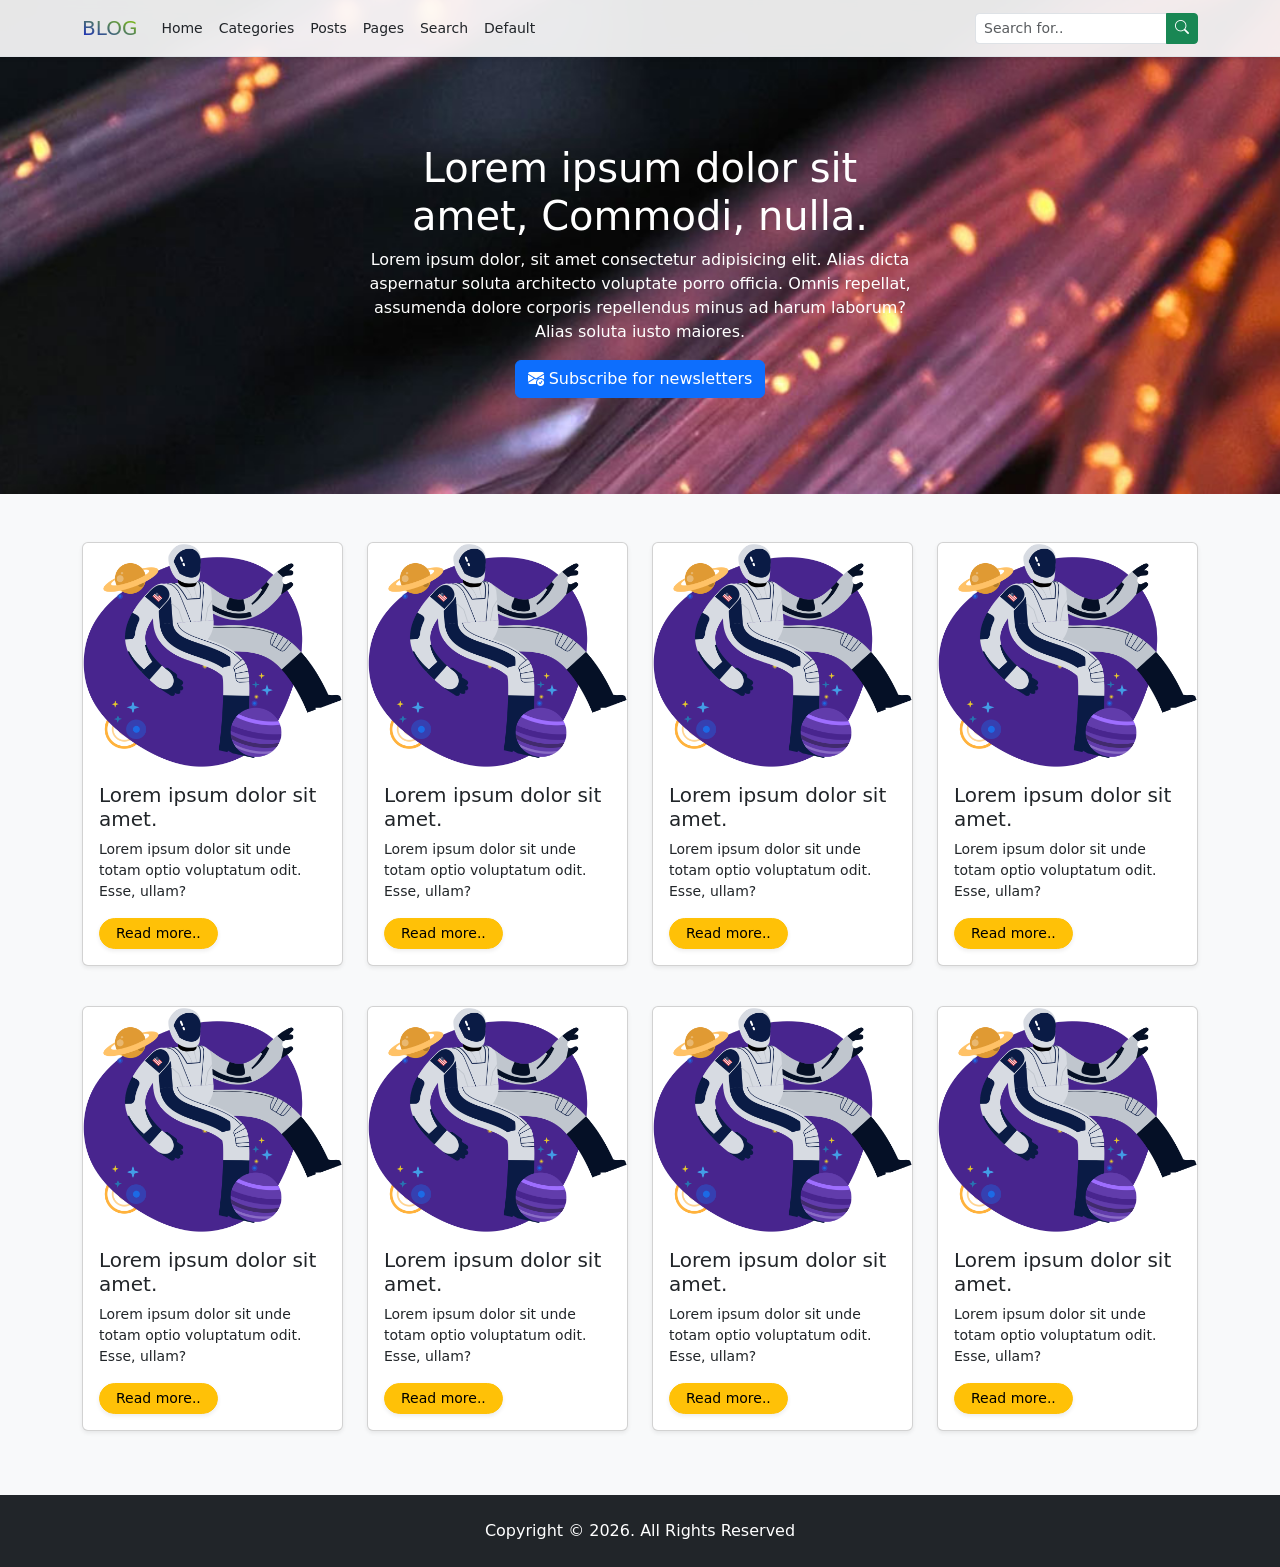
==== index.html @ d1ec9cde "Creating Page and Post Content Area" ====
<!DOCTYPE html>
<html lang="en">
<head>
    <meta charset="UTF-8">
    <meta name="viewport" content="width=device-width, initial-scale=1.0">
    <title>Home Template</title>
    <link rel="stylesheet" href="https://cdn.jsdelivr.net/npm/bootstrap@5.3.8/dist/css/bootstrap.min.css">
    <link rel="stylesheet" href="https://cdn.jsdelivr.net/npm/bootstrap-icons@1.13.1/font/bootstrap-icons.min.css">
    <link rel="stylesheet" href="styles.css">
</head>
<body class="bg-light">
    
<!-- Navbar -->
<nav class="navbar navbar-expand-lg bg-white small border-bottom shadow-sm fixed-top custom-nav" style="--bs-bg-opacity: .9;">
    <div class="container">
        <a href="index.html" class="navbar-brand">
            <span class="brand-style brand-gradient">
                BLOG
            </span>
        </a>
        <button
            type="button"
            class="navbar-toggler"
            data-bs-toggle="collapse"
            data-bs-target="#blog-navbar"
            aria-controls="blog-navbar"
            aria-expanded="false"
            aria-label="Toggle Navigation">
            <span class="navbar-toggler-icon"></span>
        </button>
        <div class="collapse navbar-collapse" id="blog-navbar">
            <ul class="navbar-nav me-auto mb-2 mb-lg-0">
                <li class="nav-item">
                    <a href="index.html" class="nav-link text-dark">Home</a>
                </li>
                <li class="nav-item">
                    <a href="default.html" class="nav-link text-dark">Categories</a>
                </li>
                <li class="nav-item">
                    <a href="posts.html" class="nav-link text-dark">Posts</a>
                </li>
                <li class="nav-item">
                    <a href="#" class="nav-link text-dark">Pages</a>
                </li>
                <li class="nav-item">
                    <a href="#" class="nav-link text-dark">Search</a>
                </li>
                <li class="nav-item">
                    <a href="default.html" class="nav-link text-dark">Default</a>
                </li>
            </ul>
            <form class="d-flex" role="search">
                <div class="input-group">
                    <input type="search" class="form-control form-control-sm" placeholder="Search for..">
                    <button type="submit" class="btn btn-sm btn-success">
                        <i class="bi bi-search"></i>
                    </button>
                </div>
            </form>
        </div>
    </div>
</nav>
<!-- Navbar -->

<!-- Banner -->
 <section class="banner-holder pt-5">
    <div class="container">
        <div class="row justify-content-center">
            <div class="col-md-6">
                <div class="banner-content text-center text-white my-5 py-5">
                    <h1>Lorem ipsum dolor sit amet, Commodi, nulla.</h1>
                    <p>Lorem ipsum dolor, sit amet consectetur adipisicing elit. Alias dicta aspernatur soluta architecto voluptate porro officia. Omnis repellat, assumenda dolore corporis repellendus minus ad harum laborum? Alias soluta iusto maiores.</p>
                    <a href="#" class="btn btn-primary" data-bs-toggle="modal" data-bs-target="#subscribe-modal">
                       <i class="bi bi-envelope-check-fill"></i> Subscribe for newsletters 
                    </a>
                </div>
            </div>
        </div>
    </div>
 </section>
<!-- Banner -->

<!-- Home Posts -->
 <section class="home-posts py-5">
    <div class="container">
        <div class="row g-4">
            <div class="col-md-3">
                <div class="card shadow-sm mb-3">
                    <img src="/img/p.png" alt="Post Image">
                    <div class="card-body">
                        <h3 class="fs-5">Lorem ipsum dolor sit amet.</h3>
                        <p class="small fw-light">Lorem ipsum dolor sit  unde totam optio voluptatum odit. Esse, ullam?</p>
                        <a href="#" class="btn btn-sm btn-warning rounded-pill shadow-sm px-3">
                            Read more..
                        </a>
                    </div>
                </div>
            </div>
            <div class="col-md-3">
                <div class="card shadow-sm mb-3">
                    <img src="/img/p.png" alt="Post Image">
                    <div class="card-body">
                        <h3 class="fs-5">Lorem ipsum dolor sit amet.</h3>
                        <p class="small fw-light">Lorem ipsum dolor sit  unde totam optio voluptatum odit. Esse, ullam?</p>
                        <a href="#" class="btn btn-sm btn-warning rounded-pill shadow-sm px-3">
                            Read more..
                        </a>
                    </div>
                </div>
            </div>
            <div class="col-md-3">
                <div class="card shadow-sm mb-3">
                    <img src="/img/p.png" alt="Post Image">
                    <div class="card-body">
                        <h3 class="fs-5">Lorem ipsum dolor sit amet.</h3>
                        <p class="small fw-light">Lorem ipsum dolor sit  unde totam optio voluptatum odit. Esse, ullam?</p>
                        <a href="#" class="btn btn-sm btn-warning rounded-pill shadow-sm px-3">
                            Read more..
                        </a>
                    </div>
                </div>
            </div>
            <div class="col-md-3">
                <div class="card shadow-sm mb-3">
                    <img src="/img/p.png" alt="Post Image">
                    <div class="card-body">
                        <h3 class="fs-5">Lorem ipsum dolor sit amet.</h3>
                        <p class="small fw-light">Lorem ipsum dolor sit  unde totam optio voluptatum odit. Esse, ullam?</p>
                        <a href="#" class="btn btn-sm btn-warning rounded-pill shadow-sm px-3">
                            Read more..
                        </a>
                    </div>
                </div>
            </div>
            <div class="col-md-3">
                <div class="card shadow-sm mb-3">
                    <img src="/img/p.png" alt="Post Image">
                    <div class="card-body">
                        <h3 class="fs-5">Lorem ipsum dolor sit amet.</h3>
                        <p class="small fw-light">Lorem ipsum dolor sit  unde totam optio voluptatum odit. Esse, ullam?</p>
                        <a href="#" class="btn btn-sm btn-warning rounded-pill shadow-sm px-3">
                            Read more..
                        </a>
                    </div>
                </div>
            </div>
            <div class="col-md-3">
                <div class="card shadow-sm mb-3">
                    <img src="/img/p.png" alt="Post Image">
                    <div class="card-body">
                        <h3 class="fs-5">Lorem ipsum dolor sit amet.</h3>
                        <p class="small fw-light">Lorem ipsum dolor sit  unde totam optio voluptatum odit. Esse, ullam?</p>
                        <a href="#" class="btn btn-sm btn-warning rounded-pill shadow-sm px-3">
                            Read more..
                        </a>
                    </div>
                </div>
            </div>
            <div class="col-md-3">
                <div class="card shadow-sm mb-3">
                    <img src="/img/p.png" alt="Post Image">
                    <div class="card-body">
                        <h3 class="fs-5">Lorem ipsum dolor sit amet.</h3>
                        <p class="small fw-light">Lorem ipsum dolor sit  unde totam optio voluptatum odit. Esse, ullam?</p>
                        <a href="#" class="btn btn-sm btn-warning rounded-pill shadow-sm px-3">
                            Read more..
                        </a>
                    </div>
                </div>
            </div>
            <div class="col-md-3">
                <div class="card shadow-sm mb-3">
                    <img src="/img/p.png" alt="Post Image">
                    <div class="card-body">
                        <h3 class="fs-5">Lorem ipsum dolor sit amet.</h3>
                        <p class="small fw-light">Lorem ipsum dolor sit  unde totam optio voluptatum odit. Esse, ullam?</p>
                        <a href="#" class="btn btn-sm btn-warning rounded-pill shadow-sm px-3">
                            Read more..
                        </a>
                    </div>
                </div>
            </div>
        </div>
    </div>
 </section>
<!-- Home Posts -->

<!-- Blog Footer -->
 <footer class="main-footer text-bg-dark p-4 text-center">
    <p class="m-0">Copyright &copy; 2026. All Rights Reserved</p>
 </footer>
<!-- Blog Footer -->

<!-- Subscribe Modal -->
<div class="modal fade" id="subscribe-modal" data-bs-backdrop="static" data-bs-keyboard="false" tabindex="-1" aria-hidden="true">
    <div class="modal-dialog modal-dialog-centered">
        <div class="modal-content">
            <div class="modal-header text-bg-primary">
                <h5 class="modal-title">Subscribe for newsletters</h5>
                <button 
                    class="btn-close btn-close-white"
                    type="button"
                    data-bs-dismiss="modal"
                    aria-label="Close">
                </button>
            </div>
            <div class="modal-body">
                <form>
                    <div class="row gx-2">
                        <div class="col-md-6">
                            <div class="mb-2">
                                <input type="text" class="form-control form-control-sm" placeholder="First Name" required>
                            </div>
                        </div>
                        <div class="col-md-6">
                            <div class="mb-2">
                                <input type="text" class="form-control form-control-sm" placeholder="Last Name" required>
                            </div>
                        </div>
                        <div class="col-md-12">
                            <div class="mb-2">
                                <input type="email" class="form-control form-control-sm" placeholder="Email" required>
                            </div>
                        </div>
                        <div class="col-md-12">
                            <div class="d-grid">
                               <button
                                    type="submit"
                                    class="btn btn-success btn-sm">
                                    <i class="bi bi-envelope-check-fill"></i> 
                                    Subscribe
                                </button>
                            </div>
                        </div>
                    </div>
                </form>
            </div>
        </div>
    </div>
</div>
<!-- Subscribe Modal -->



<script src="https://cdn.jsdelivr.net/npm/bootstrap@5.3.8/dist/js/bootstrap.bundle.min.js"></script>
</body>
</html>
---- styles.css ----
.brand-gradient {
        background: #121FCF;
        background: linear-gradient(to top right, #121FCF 0%, #8ACF00 100%);
        -webkit-background-clip: text;
        -webkit-text-fill-color: transparent;
    }

    .banner-holder, .main-page-header {
        background-image: url(img/Banner.jpg);
        background-size: cover;
        background-position: bottom;
    }

    .custom-nav {
        backdrop-filter: blur(8px);
    }
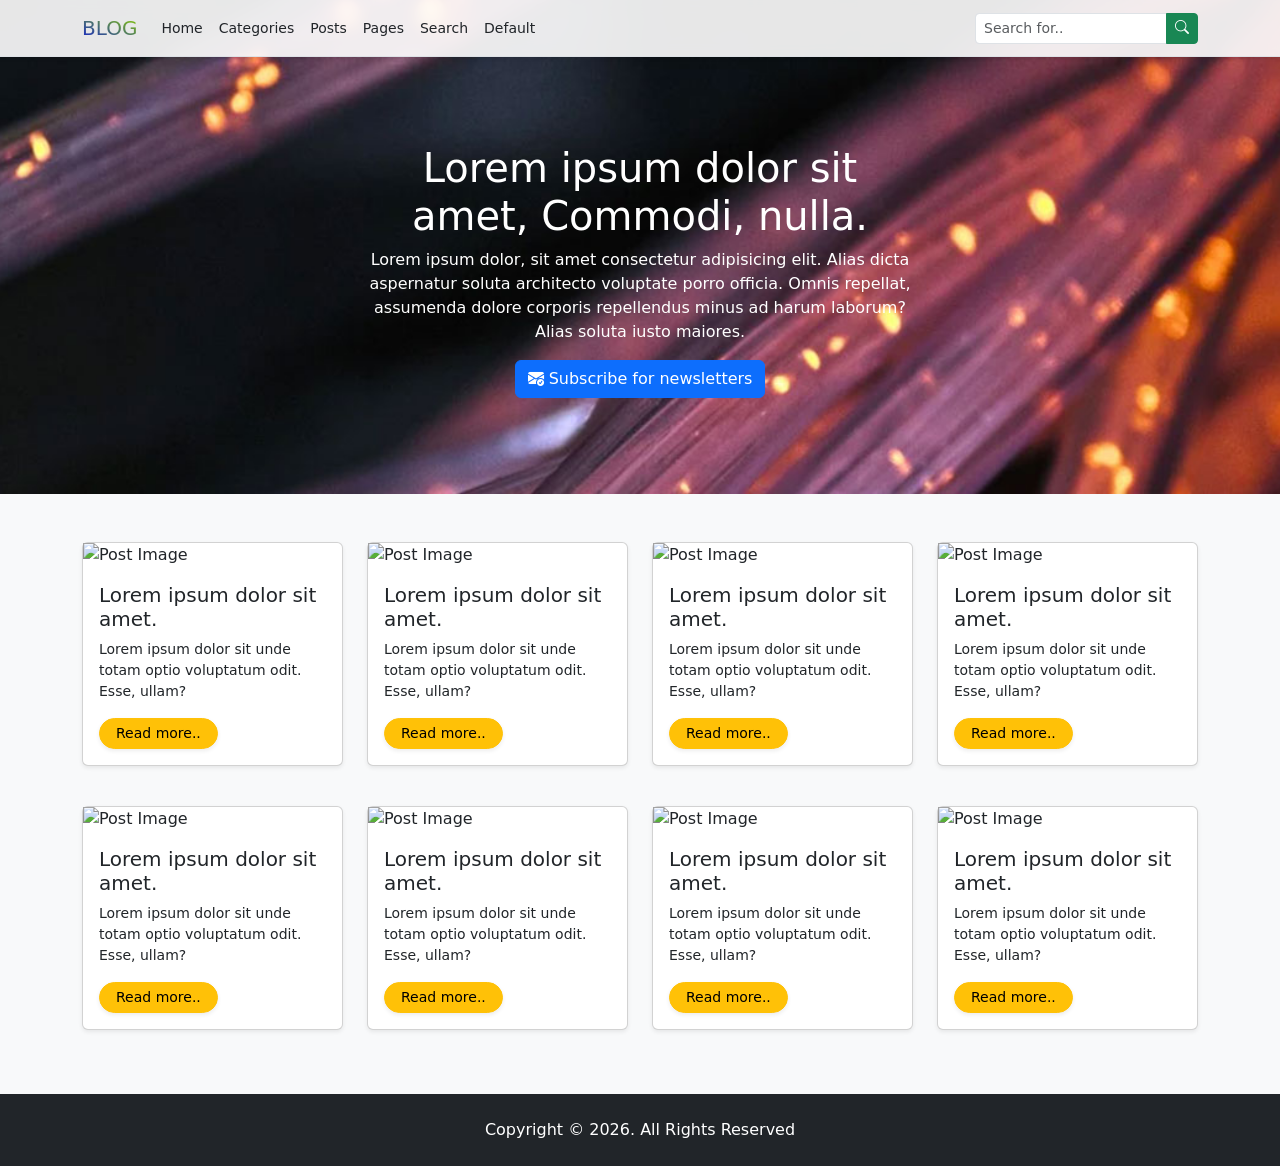
==== commit 6966f87a: "Update image source paths in index.html" ====
--- a/index.html
+++ b/index.html
@@ -40,10 +40,10 @@
                     <a href="posts.html" class="nav-link text-dark">Posts</a>
                 </li>
                 <li class="nav-item">
-                    <a href="#" class="nav-link text-dark">Pages</a>
-                </li>
-                <li class="nav-item">
-                    <a href="#" class="nav-link text-dark">Search</a>
+                    <a href="page.html" class="nav-link text-dark">Pages</a>
+                </li>
+                <li class="nav-item">
+                    <a href="search.html" class="nav-link text-dark">Search</a>
                 </li>
                 <li class="nav-item">
                     <a href="default.html" class="nav-link text-dark">Default</a>
@@ -86,91 +86,91 @@
         <div class="row g-4">
             <div class="col-md-3">
                 <div class="card shadow-sm mb-3">
-                    <img src="/img/p.png" alt="Post Image">
-                    <div class="card-body">
-                        <h3 class="fs-5">Lorem ipsum dolor sit amet.</h3>
-                        <p class="small fw-light">Lorem ipsum dolor sit  unde totam optio voluptatum odit. Esse, ullam?</p>
-                        <a href="#" class="btn btn-sm btn-warning rounded-pill shadow-sm px-3">
-                            Read more..
-                        </a>
-                    </div>
-                </div>
-            </div>
-            <div class="col-md-3">
-                <div class="card shadow-sm mb-3">
-                    <img src="/img/p.png" alt="Post Image">
-                    <div class="card-body">
-                        <h3 class="fs-5">Lorem ipsum dolor sit amet.</h3>
-                        <p class="small fw-light">Lorem ipsum dolor sit  unde totam optio voluptatum odit. Esse, ullam?</p>
-                        <a href="#" class="btn btn-sm btn-warning rounded-pill shadow-sm px-3">
-                            Read more..
-                        </a>
-                    </div>
-                </div>
-            </div>
-            <div class="col-md-3">
-                <div class="card shadow-sm mb-3">
-                    <img src="/img/p.png" alt="Post Image">
-                    <div class="card-body">
-                        <h3 class="fs-5">Lorem ipsum dolor sit amet.</h3>
-                        <p class="small fw-light">Lorem ipsum dolor sit  unde totam optio voluptatum odit. Esse, ullam?</p>
-                        <a href="#" class="btn btn-sm btn-warning rounded-pill shadow-sm px-3">
-                            Read more..
-                        </a>
-                    </div>
-                </div>
-            </div>
-            <div class="col-md-3">
-                <div class="card shadow-sm mb-3">
-                    <img src="/img/p.png" alt="Post Image">
-                    <div class="card-body">
-                        <h3 class="fs-5">Lorem ipsum dolor sit amet.</h3>
-                        <p class="small fw-light">Lorem ipsum dolor sit  unde totam optio voluptatum odit. Esse, ullam?</p>
-                        <a href="#" class="btn btn-sm btn-warning rounded-pill shadow-sm px-3">
-                            Read more..
-                        </a>
-                    </div>
-                </div>
-            </div>
-            <div class="col-md-3">
-                <div class="card shadow-sm mb-3">
-                    <img src="/img/p.png" alt="Post Image">
-                    <div class="card-body">
-                        <h3 class="fs-5">Lorem ipsum dolor sit amet.</h3>
-                        <p class="small fw-light">Lorem ipsum dolor sit  unde totam optio voluptatum odit. Esse, ullam?</p>
-                        <a href="#" class="btn btn-sm btn-warning rounded-pill shadow-sm px-3">
-                            Read more..
-                        </a>
-                    </div>
-                </div>
-            </div>
-            <div class="col-md-3">
-                <div class="card shadow-sm mb-3">
-                    <img src="/img/p.png" alt="Post Image">
-                    <div class="card-body">
-                        <h3 class="fs-5">Lorem ipsum dolor sit amet.</h3>
-                        <p class="small fw-light">Lorem ipsum dolor sit  unde totam optio voluptatum odit. Esse, ullam?</p>
-                        <a href="#" class="btn btn-sm btn-warning rounded-pill shadow-sm px-3">
-                            Read more..
-                        </a>
-                    </div>
-                </div>
-            </div>
-            <div class="col-md-3">
-                <div class="card shadow-sm mb-3">
-                    <img src="/img/p.png" alt="Post Image">
-                    <div class="card-body">
-                        <h3 class="fs-5">Lorem ipsum dolor sit amet.</h3>
-                        <p class="small fw-light">Lorem ipsum dolor sit  unde totam optio voluptatum odit. Esse, ullam?</p>
-                        <a href="#" class="btn btn-sm btn-warning rounded-pill shadow-sm px-3">
-                            Read more..
-                        </a>
-                    </div>
-                </div>
-            </div>
-            <div class="col-md-3">
-                <div class="card shadow-sm mb-3">
-                    <img src="/img/p.png" alt="Post Image">
+                    <img src="/blog-app/img/p.png" alt="Post Image">
+                    <div class="card-body">
+                        <h3 class="fs-5">Lorem ipsum dolor sit amet.</h3>
+                        <p class="small fw-light">Lorem ipsum dolor sit  unde totam optio voluptatum odit. Esse, ullam?</p>
+                        <a href="#" class="btn btn-sm btn-warning rounded-pill shadow-sm px-3">
+                            Read more..
+                        </a>
+                    </div>
+                </div>
+            </div>
+            <div class="col-md-3">
+                <div class="card shadow-sm mb-3">
+                    <img src="/blog-app/img/p.png" alt="Post Image">
+                    <div class="card-body">
+                        <h3 class="fs-5">Lorem ipsum dolor sit amet.</h3>
+                        <p class="small fw-light">Lorem ipsum dolor sit  unde totam optio voluptatum odit. Esse, ullam?</p>
+                        <a href="#" class="btn btn-sm btn-warning rounded-pill shadow-sm px-3">
+                            Read more..
+                        </a>
+                    </div>
+                </div>
+            </div>
+            <div class="col-md-3">
+                <div class="card shadow-sm mb-3">
+                    <img src="/blog-app/img/p.png" alt="Post Image">
+                    <div class="card-body">
+                        <h3 class="fs-5">Lorem ipsum dolor sit amet.</h3>
+                        <p class="small fw-light">Lorem ipsum dolor sit  unde totam optio voluptatum odit. Esse, ullam?</p>
+                        <a href="#" class="btn btn-sm btn-warning rounded-pill shadow-sm px-3">
+                            Read more..
+                        </a>
+                    </div>
+                </div>
+            </div>
+            <div class="col-md-3">
+                <div class="card shadow-sm mb-3">
+                    <img src="/blog-app/img/p.png" alt="Post Image">
+                    <div class="card-body">
+                        <h3 class="fs-5">Lorem ipsum dolor sit amet.</h3>
+                        <p class="small fw-light">Lorem ipsum dolor sit  unde totam optio voluptatum odit. Esse, ullam?</p>
+                        <a href="#" class="btn btn-sm btn-warning rounded-pill shadow-sm px-3">
+                            Read more..
+                        </a>
+                    </div>
+                </div>
+            </div>
+            <div class="col-md-3">
+                <div class="card shadow-sm mb-3">
+                    <img src="/blog-app/img/p.png" alt="Post Image">
+                    <div class="card-body">
+                        <h3 class="fs-5">Lorem ipsum dolor sit amet.</h3>
+                        <p class="small fw-light">Lorem ipsum dolor sit  unde totam optio voluptatum odit. Esse, ullam?</p>
+                        <a href="#" class="btn btn-sm btn-warning rounded-pill shadow-sm px-3">
+                            Read more..
+                        </a>
+                    </div>
+                </div>
+            </div>
+            <div class="col-md-3">
+                <div class="card shadow-sm mb-3">
+                    <img src="/blog-app/img/p.png" alt="Post Image">
+                    <div class="card-body">
+                        <h3 class="fs-5">Lorem ipsum dolor sit amet.</h3>
+                        <p class="small fw-light">Lorem ipsum dolor sit  unde totam optio voluptatum odit. Esse, ullam?</p>
+                        <a href="#" class="btn btn-sm btn-warning rounded-pill shadow-sm px-3">
+                            Read more..
+                        </a>
+                    </div>
+                </div>
+            </div>
+            <div class="col-md-3">
+                <div class="card shadow-sm mb-3">
+                    <img src="/blog-app/img/p.png" alt="Post Image">
+                    <div class="card-body">
+                        <h3 class="fs-5">Lorem ipsum dolor sit amet.</h3>
+                        <p class="small fw-light">Lorem ipsum dolor sit  unde totam optio voluptatum odit. Esse, ullam?</p>
+                        <a href="#" class="btn btn-sm btn-warning rounded-pill shadow-sm px-3">
+                            Read more..
+                        </a>
+                    </div>
+                </div>
+            </div>
+            <div class="col-md-3">
+                <div class="card shadow-sm mb-3">
+                    <img src="/blog-app/img/p.png" alt="Post Image">
                     <div class="card-body">
                         <h3 class="fs-5">Lorem ipsum dolor sit amet.</h3>
                         <p class="small fw-light">Lorem ipsum dolor sit  unde totam optio voluptatum odit. Esse, ullam?</p>
@@ -244,4 +244,4 @@
 
 <script src="https://cdn.jsdelivr.net/npm/bootstrap@5.3.8/dist/js/bootstrap.bundle.min.js"></script>
 </body>
-</html>+</html>
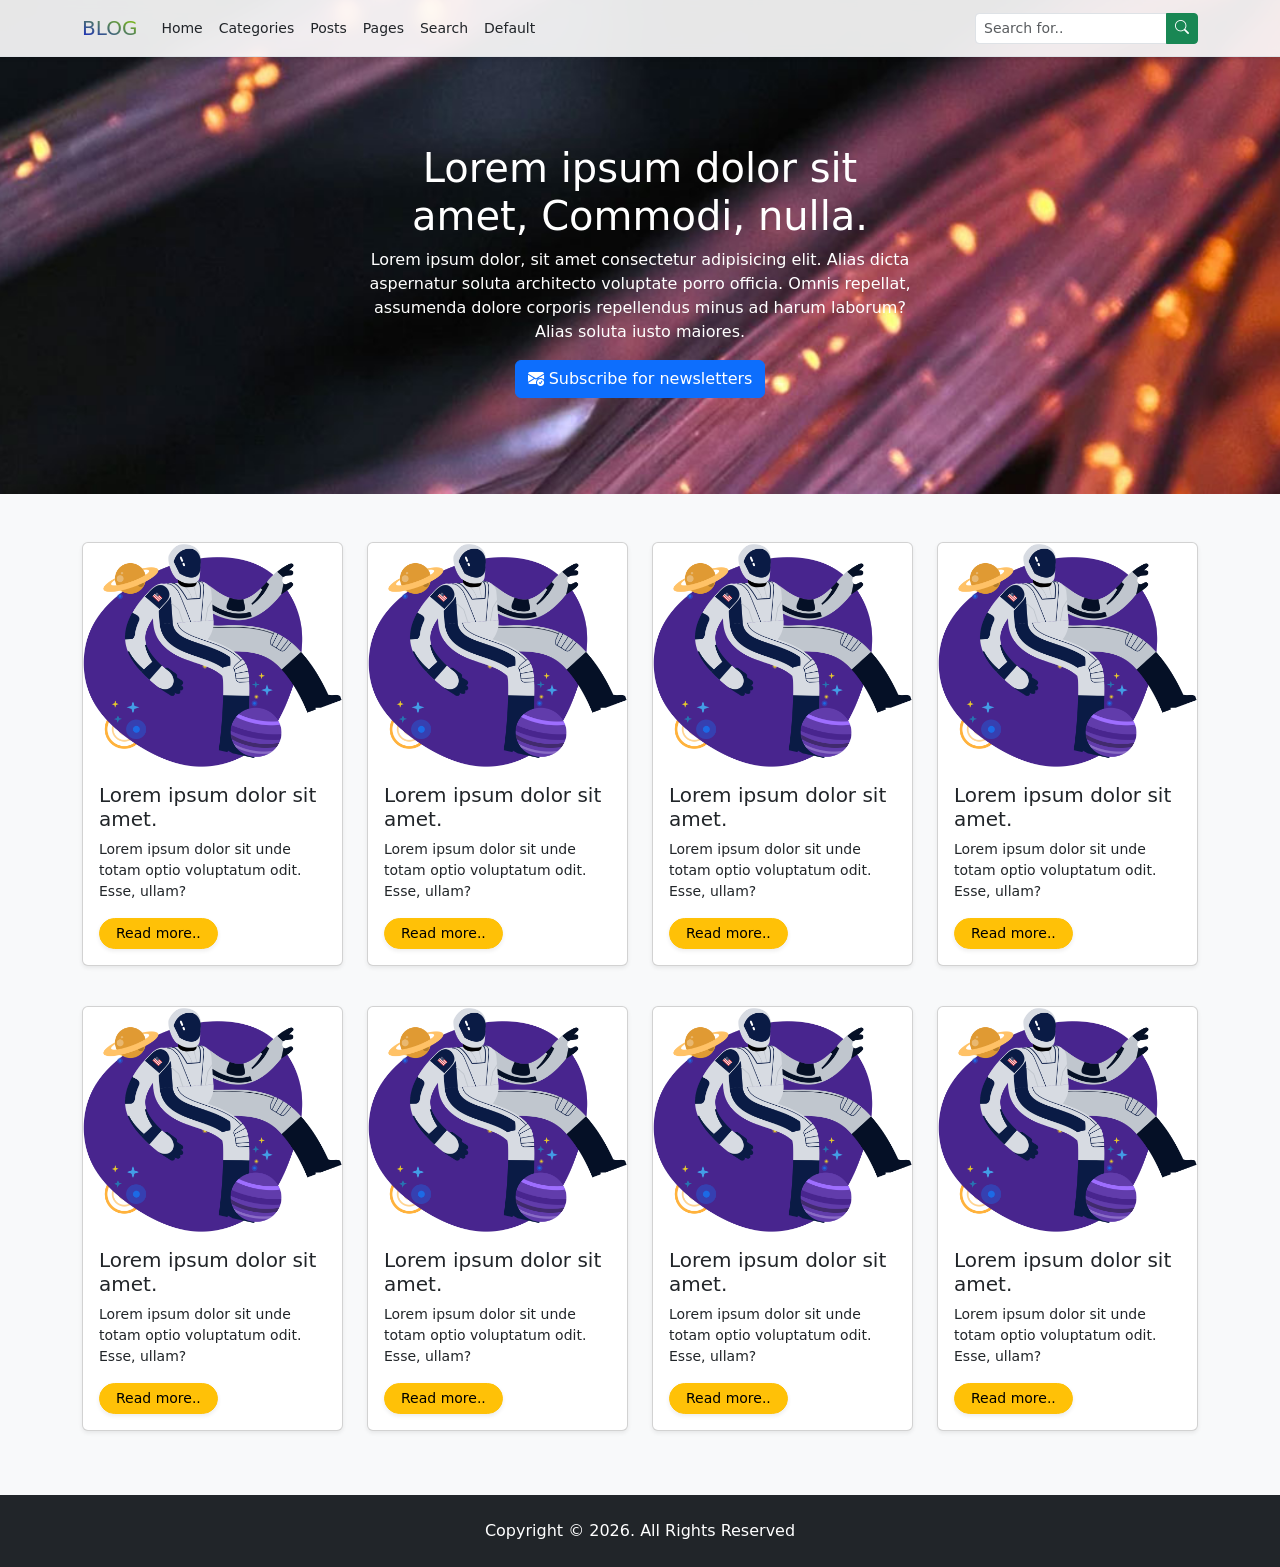
==== commit bc1b3eab: "photo path" ====
--- a/index.html
+++ b/index.html
@@ -86,91 +86,91 @@
         <div class="row g-4">
             <div class="col-md-3">
                 <div class="card shadow-sm mb-3">
-                    <img src="/blog-app/img/p.png" alt="Post Image">
-                    <div class="card-body">
-                        <h3 class="fs-5">Lorem ipsum dolor sit amet.</h3>
-                        <p class="small fw-light">Lorem ipsum dolor sit  unde totam optio voluptatum odit. Esse, ullam?</p>
-                        <a href="#" class="btn btn-sm btn-warning rounded-pill shadow-sm px-3">
-                            Read more..
-                        </a>
-                    </div>
-                </div>
-            </div>
-            <div class="col-md-3">
-                <div class="card shadow-sm mb-3">
-                    <img src="/blog-app/img/p.png" alt="Post Image">
-                    <div class="card-body">
-                        <h3 class="fs-5">Lorem ipsum dolor sit amet.</h3>
-                        <p class="small fw-light">Lorem ipsum dolor sit  unde totam optio voluptatum odit. Esse, ullam?</p>
-                        <a href="#" class="btn btn-sm btn-warning rounded-pill shadow-sm px-3">
-                            Read more..
-                        </a>
-                    </div>
-                </div>
-            </div>
-            <div class="col-md-3">
-                <div class="card shadow-sm mb-3">
-                    <img src="/blog-app/img/p.png" alt="Post Image">
-                    <div class="card-body">
-                        <h3 class="fs-5">Lorem ipsum dolor sit amet.</h3>
-                        <p class="small fw-light">Lorem ipsum dolor sit  unde totam optio voluptatum odit. Esse, ullam?</p>
-                        <a href="#" class="btn btn-sm btn-warning rounded-pill shadow-sm px-3">
-                            Read more..
-                        </a>
-                    </div>
-                </div>
-            </div>
-            <div class="col-md-3">
-                <div class="card shadow-sm mb-3">
-                    <img src="/blog-app/img/p.png" alt="Post Image">
-                    <div class="card-body">
-                        <h3 class="fs-5">Lorem ipsum dolor sit amet.</h3>
-                        <p class="small fw-light">Lorem ipsum dolor sit  unde totam optio voluptatum odit. Esse, ullam?</p>
-                        <a href="#" class="btn btn-sm btn-warning rounded-pill shadow-sm px-3">
-                            Read more..
-                        </a>
-                    </div>
-                </div>
-            </div>
-            <div class="col-md-3">
-                <div class="card shadow-sm mb-3">
-                    <img src="/blog-app/img/p.png" alt="Post Image">
-                    <div class="card-body">
-                        <h3 class="fs-5">Lorem ipsum dolor sit amet.</h3>
-                        <p class="small fw-light">Lorem ipsum dolor sit  unde totam optio voluptatum odit. Esse, ullam?</p>
-                        <a href="#" class="btn btn-sm btn-warning rounded-pill shadow-sm px-3">
-                            Read more..
-                        </a>
-                    </div>
-                </div>
-            </div>
-            <div class="col-md-3">
-                <div class="card shadow-sm mb-3">
-                    <img src="/blog-app/img/p.png" alt="Post Image">
-                    <div class="card-body">
-                        <h3 class="fs-5">Lorem ipsum dolor sit amet.</h3>
-                        <p class="small fw-light">Lorem ipsum dolor sit  unde totam optio voluptatum odit. Esse, ullam?</p>
-                        <a href="#" class="btn btn-sm btn-warning rounded-pill shadow-sm px-3">
-                            Read more..
-                        </a>
-                    </div>
-                </div>
-            </div>
-            <div class="col-md-3">
-                <div class="card shadow-sm mb-3">
-                    <img src="/blog-app/img/p.png" alt="Post Image">
-                    <div class="card-body">
-                        <h3 class="fs-5">Lorem ipsum dolor sit amet.</h3>
-                        <p class="small fw-light">Lorem ipsum dolor sit  unde totam optio voluptatum odit. Esse, ullam?</p>
-                        <a href="#" class="btn btn-sm btn-warning rounded-pill shadow-sm px-3">
-                            Read more..
-                        </a>
-                    </div>
-                </div>
-            </div>
-            <div class="col-md-3">
-                <div class="card shadow-sm mb-3">
-                    <img src="/blog-app/img/p.png" alt="Post Image">
+                    <img src="/img/p.png" alt="Post Image">
+                    <div class="card-body">
+                        <h3 class="fs-5">Lorem ipsum dolor sit amet.</h3>
+                        <p class="small fw-light">Lorem ipsum dolor sit  unde totam optio voluptatum odit. Esse, ullam?</p>
+                        <a href="#" class="btn btn-sm btn-warning rounded-pill shadow-sm px-3">
+                            Read more..
+                        </a>
+                    </div>
+                </div>
+            </div>
+            <div class="col-md-3">
+                <div class="card shadow-sm mb-3">
+                    <img src="img/p.png" alt="Post Image">
+                    <div class="card-body">
+                        <h3 class="fs-5">Lorem ipsum dolor sit amet.</h3>
+                        <p class="small fw-light">Lorem ipsum dolor sit  unde totam optio voluptatum odit. Esse, ullam?</p>
+                        <a href="#" class="btn btn-sm btn-warning rounded-pill shadow-sm px-3">
+                            Read more..
+                        </a>
+                    </div>
+                </div>
+            </div>
+            <div class="col-md-3">
+                <div class="card shadow-sm mb-3">
+                    <img src="/img/p.png" alt="Post Image">
+                    <div class="card-body">
+                        <h3 class="fs-5">Lorem ipsum dolor sit amet.</h3>
+                        <p class="small fw-light">Lorem ipsum dolor sit  unde totam optio voluptatum odit. Esse, ullam?</p>
+                        <a href="#" class="btn btn-sm btn-warning rounded-pill shadow-sm px-3">
+                            Read more..
+                        </a>
+                    </div>
+                </div>
+            </div>
+            <div class="col-md-3">
+                <div class="card shadow-sm mb-3">
+                    <img src="/img/p.png" alt="Post Image">
+                    <div class="card-body">
+                        <h3 class="fs-5">Lorem ipsum dolor sit amet.</h3>
+                        <p class="small fw-light">Lorem ipsum dolor sit  unde totam optio voluptatum odit. Esse, ullam?</p>
+                        <a href="#" class="btn btn-sm btn-warning rounded-pill shadow-sm px-3">
+                            Read more..
+                        </a>
+                    </div>
+                </div>
+            </div>
+            <div class="col-md-3">
+                <div class="card shadow-sm mb-3">
+                    <img src="/img/p.png" alt="Post Image">
+                    <div class="card-body">
+                        <h3 class="fs-5">Lorem ipsum dolor sit amet.</h3>
+                        <p class="small fw-light">Lorem ipsum dolor sit  unde totam optio voluptatum odit. Esse, ullam?</p>
+                        <a href="#" class="btn btn-sm btn-warning rounded-pill shadow-sm px-3">
+                            Read more..
+                        </a>
+                    </div>
+                </div>
+            </div>
+            <div class="col-md-3">
+                <div class="card shadow-sm mb-3">
+                    <img src="/img/p.png" alt="Post Image">
+                    <div class="card-body">
+                        <h3 class="fs-5">Lorem ipsum dolor sit amet.</h3>
+                        <p class="small fw-light">Lorem ipsum dolor sit  unde totam optio voluptatum odit. Esse, ullam?</p>
+                        <a href="#" class="btn btn-sm btn-warning rounded-pill shadow-sm px-3">
+                            Read more..
+                        </a>
+                    </div>
+                </div>
+            </div>
+            <div class="col-md-3">
+                <div class="card shadow-sm mb-3">
+                    <img src="/img/p.png" alt="Post Image">
+                    <div class="card-body">
+                        <h3 class="fs-5">Lorem ipsum dolor sit amet.</h3>
+                        <p class="small fw-light">Lorem ipsum dolor sit  unde totam optio voluptatum odit. Esse, ullam?</p>
+                        <a href="#" class="btn btn-sm btn-warning rounded-pill shadow-sm px-3">
+                            Read more..
+                        </a>
+                    </div>
+                </div>
+            </div>
+            <div class="col-md-3">
+                <div class="card shadow-sm mb-3">
+                    <img src="/img/p.png" alt="Post Image">
                     <div class="card-body">
                         <h3 class="fs-5">Lorem ipsum dolor sit amet.</h3>
                         <p class="small fw-light">Lorem ipsum dolor sit  unde totam optio voluptatum odit. Esse, ullam?</p>
@@ -244,4 +244,4 @@
 
 <script src="https://cdn.jsdelivr.net/npm/bootstrap@5.3.8/dist/js/bootstrap.bundle.min.js"></script>
 </body>
-</html>
+</html>
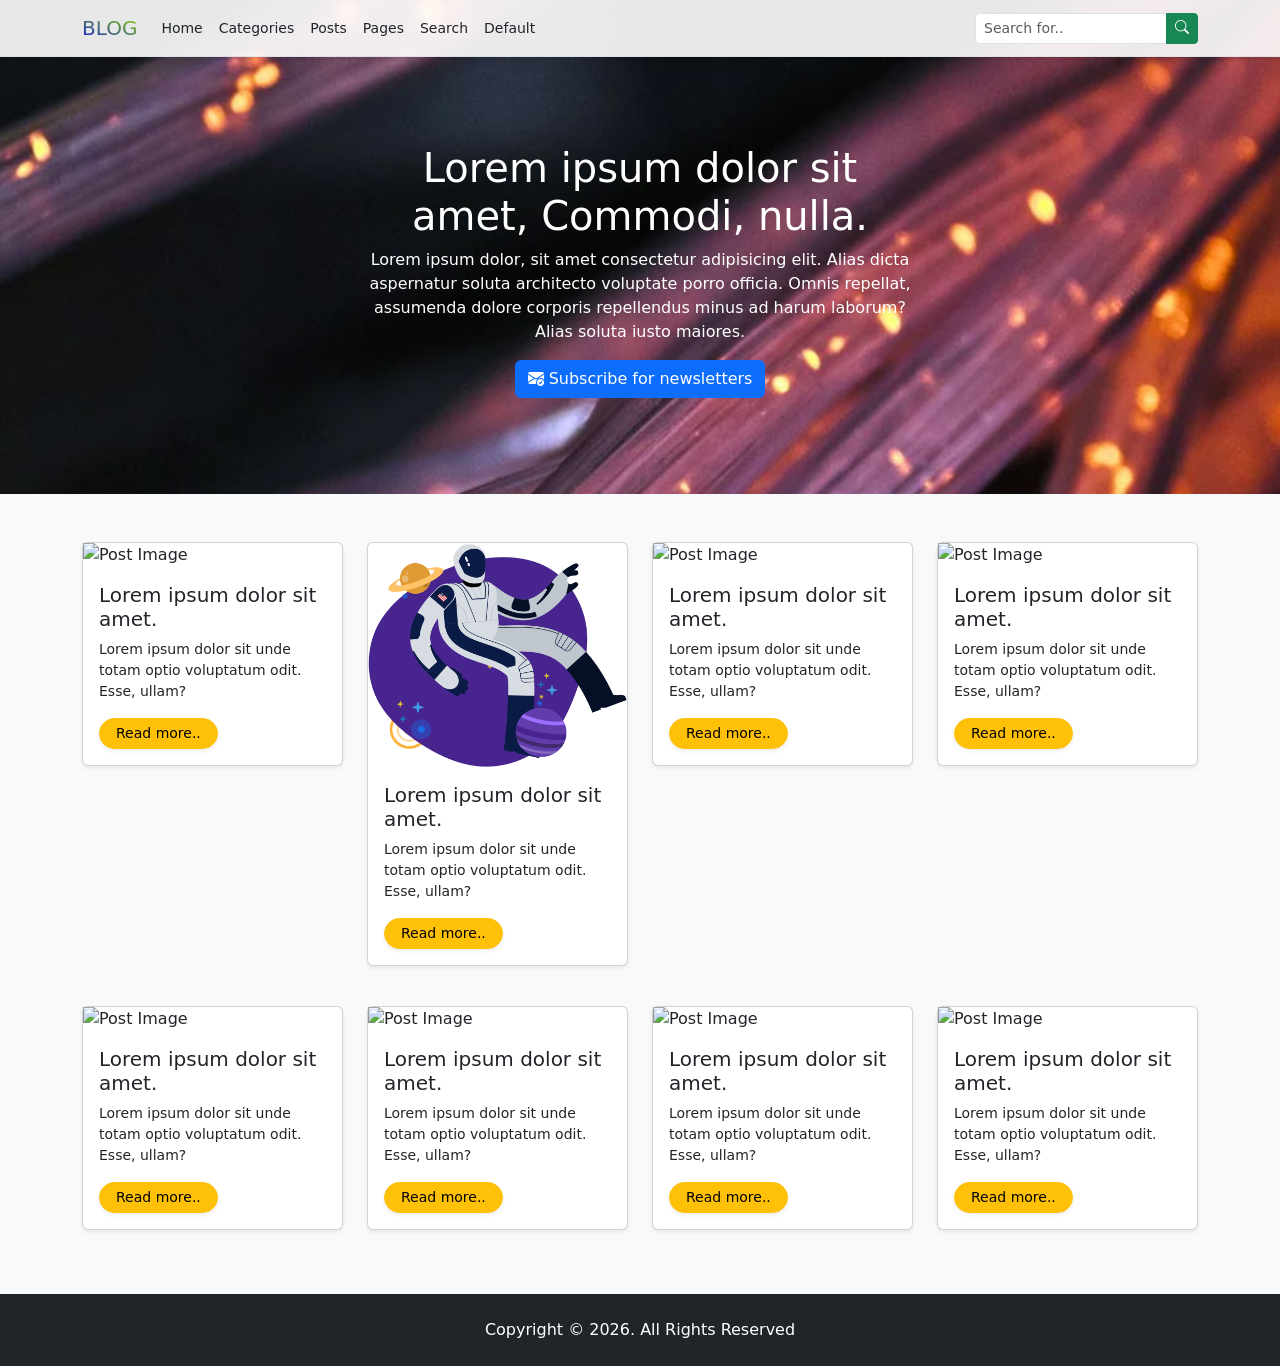
==== commit 9ff1a6fa: "Merge remote-tracking branch 'origin/main'" ====
--- a/index.html
+++ b/index.html
@@ -86,7 +86,7 @@
         <div class="row g-4">
             <div class="col-md-3">
                 <div class="card shadow-sm mb-3">
-                    <img src="/img/p.png" alt="Post Image">
+                    <img src="/blog-app/img/p.png" alt="Post Image">
                     <div class="card-body">
                         <h3 class="fs-5">Lorem ipsum dolor sit amet.</h3>
                         <p class="small fw-light">Lorem ipsum dolor sit  unde totam optio voluptatum odit. Esse, ullam?</p>
@@ -110,67 +110,67 @@
             </div>
             <div class="col-md-3">
                 <div class="card shadow-sm mb-3">
-                    <img src="/img/p.png" alt="Post Image">
-                    <div class="card-body">
-                        <h3 class="fs-5">Lorem ipsum dolor sit amet.</h3>
-                        <p class="small fw-light">Lorem ipsum dolor sit  unde totam optio voluptatum odit. Esse, ullam?</p>
-                        <a href="#" class="btn btn-sm btn-warning rounded-pill shadow-sm px-3">
-                            Read more..
-                        </a>
-                    </div>
-                </div>
-            </div>
-            <div class="col-md-3">
-                <div class="card shadow-sm mb-3">
-                    <img src="/img/p.png" alt="Post Image">
-                    <div class="card-body">
-                        <h3 class="fs-5">Lorem ipsum dolor sit amet.</h3>
-                        <p class="small fw-light">Lorem ipsum dolor sit  unde totam optio voluptatum odit. Esse, ullam?</p>
-                        <a href="#" class="btn btn-sm btn-warning rounded-pill shadow-sm px-3">
-                            Read more..
-                        </a>
-                    </div>
-                </div>
-            </div>
-            <div class="col-md-3">
-                <div class="card shadow-sm mb-3">
-                    <img src="/img/p.png" alt="Post Image">
-                    <div class="card-body">
-                        <h3 class="fs-5">Lorem ipsum dolor sit amet.</h3>
-                        <p class="small fw-light">Lorem ipsum dolor sit  unde totam optio voluptatum odit. Esse, ullam?</p>
-                        <a href="#" class="btn btn-sm btn-warning rounded-pill shadow-sm px-3">
-                            Read more..
-                        </a>
-                    </div>
-                </div>
-            </div>
-            <div class="col-md-3">
-                <div class="card shadow-sm mb-3">
-                    <img src="/img/p.png" alt="Post Image">
-                    <div class="card-body">
-                        <h3 class="fs-5">Lorem ipsum dolor sit amet.</h3>
-                        <p class="small fw-light">Lorem ipsum dolor sit  unde totam optio voluptatum odit. Esse, ullam?</p>
-                        <a href="#" class="btn btn-sm btn-warning rounded-pill shadow-sm px-3">
-                            Read more..
-                        </a>
-                    </div>
-                </div>
-            </div>
-            <div class="col-md-3">
-                <div class="card shadow-sm mb-3">
-                    <img src="/img/p.png" alt="Post Image">
-                    <div class="card-body">
-                        <h3 class="fs-5">Lorem ipsum dolor sit amet.</h3>
-                        <p class="small fw-light">Lorem ipsum dolor sit  unde totam optio voluptatum odit. Esse, ullam?</p>
-                        <a href="#" class="btn btn-sm btn-warning rounded-pill shadow-sm px-3">
-                            Read more..
-                        </a>
-                    </div>
-                </div>
-            </div>
-            <div class="col-md-3">
-                <div class="card shadow-sm mb-3">
-                    <img src="/img/p.png" alt="Post Image">
+                    <img src="/blog-app/img/p.png" alt="Post Image">
+                    <div class="card-body">
+                        <h3 class="fs-5">Lorem ipsum dolor sit amet.</h3>
+                        <p class="small fw-light">Lorem ipsum dolor sit  unde totam optio voluptatum odit. Esse, ullam?</p>
+                        <a href="#" class="btn btn-sm btn-warning rounded-pill shadow-sm px-3">
+                            Read more..
+                        </a>
+                    </div>
+                </div>
+            </div>
+            <div class="col-md-3">
+                <div class="card shadow-sm mb-3">
+                    <img src="/blog-app/img/p.png" alt="Post Image">
+                    <div class="card-body">
+                        <h3 class="fs-5">Lorem ipsum dolor sit amet.</h3>
+                        <p class="small fw-light">Lorem ipsum dolor sit  unde totam optio voluptatum odit. Esse, ullam?</p>
+                        <a href="#" class="btn btn-sm btn-warning rounded-pill shadow-sm px-3">
+                            Read more..
+                        </a>
+                    </div>
+                </div>
+            </div>
+            <div class="col-md-3">
+                <div class="card shadow-sm mb-3">
+                    <img src="/blog-app/img/p.png" alt="Post Image">
+                    <div class="card-body">
+                        <h3 class="fs-5">Lorem ipsum dolor sit amet.</h3>
+                        <p class="small fw-light">Lorem ipsum dolor sit  unde totam optio voluptatum odit. Esse, ullam?</p>
+                        <a href="#" class="btn btn-sm btn-warning rounded-pill shadow-sm px-3">
+                            Read more..
+                        </a>
+                    </div>
+                </div>
+            </div>
+            <div class="col-md-3">
+                <div class="card shadow-sm mb-3">
+                    <img src="/blog-app/img/p.png" alt="Post Image">
+                    <div class="card-body">
+                        <h3 class="fs-5">Lorem ipsum dolor sit amet.</h3>
+                        <p class="small fw-light">Lorem ipsum dolor sit  unde totam optio voluptatum odit. Esse, ullam?</p>
+                        <a href="#" class="btn btn-sm btn-warning rounded-pill shadow-sm px-3">
+                            Read more..
+                        </a>
+                    </div>
+                </div>
+            </div>
+            <div class="col-md-3">
+                <div class="card shadow-sm mb-3">
+                    <img src="/blog-app/img/p.png" alt="Post Image">
+                    <div class="card-body">
+                        <h3 class="fs-5">Lorem ipsum dolor sit amet.</h3>
+                        <p class="small fw-light">Lorem ipsum dolor sit  unde totam optio voluptatum odit. Esse, ullam?</p>
+                        <a href="#" class="btn btn-sm btn-warning rounded-pill shadow-sm px-3">
+                            Read more..
+                        </a>
+                    </div>
+                </div>
+            </div>
+            <div class="col-md-3">
+                <div class="card shadow-sm mb-3">
+                    <img src="/blog-app/img/p.png" alt="Post Image">
                     <div class="card-body">
                         <h3 class="fs-5">Lorem ipsum dolor sit amet.</h3>
                         <p class="small fw-light">Lorem ipsum dolor sit  unde totam optio voluptatum odit. Esse, ullam?</p>
@@ -244,4 +244,4 @@
 
 <script src="https://cdn.jsdelivr.net/npm/bootstrap@5.3.8/dist/js/bootstrap.bundle.min.js"></script>
 </body>
-</html>+</html>
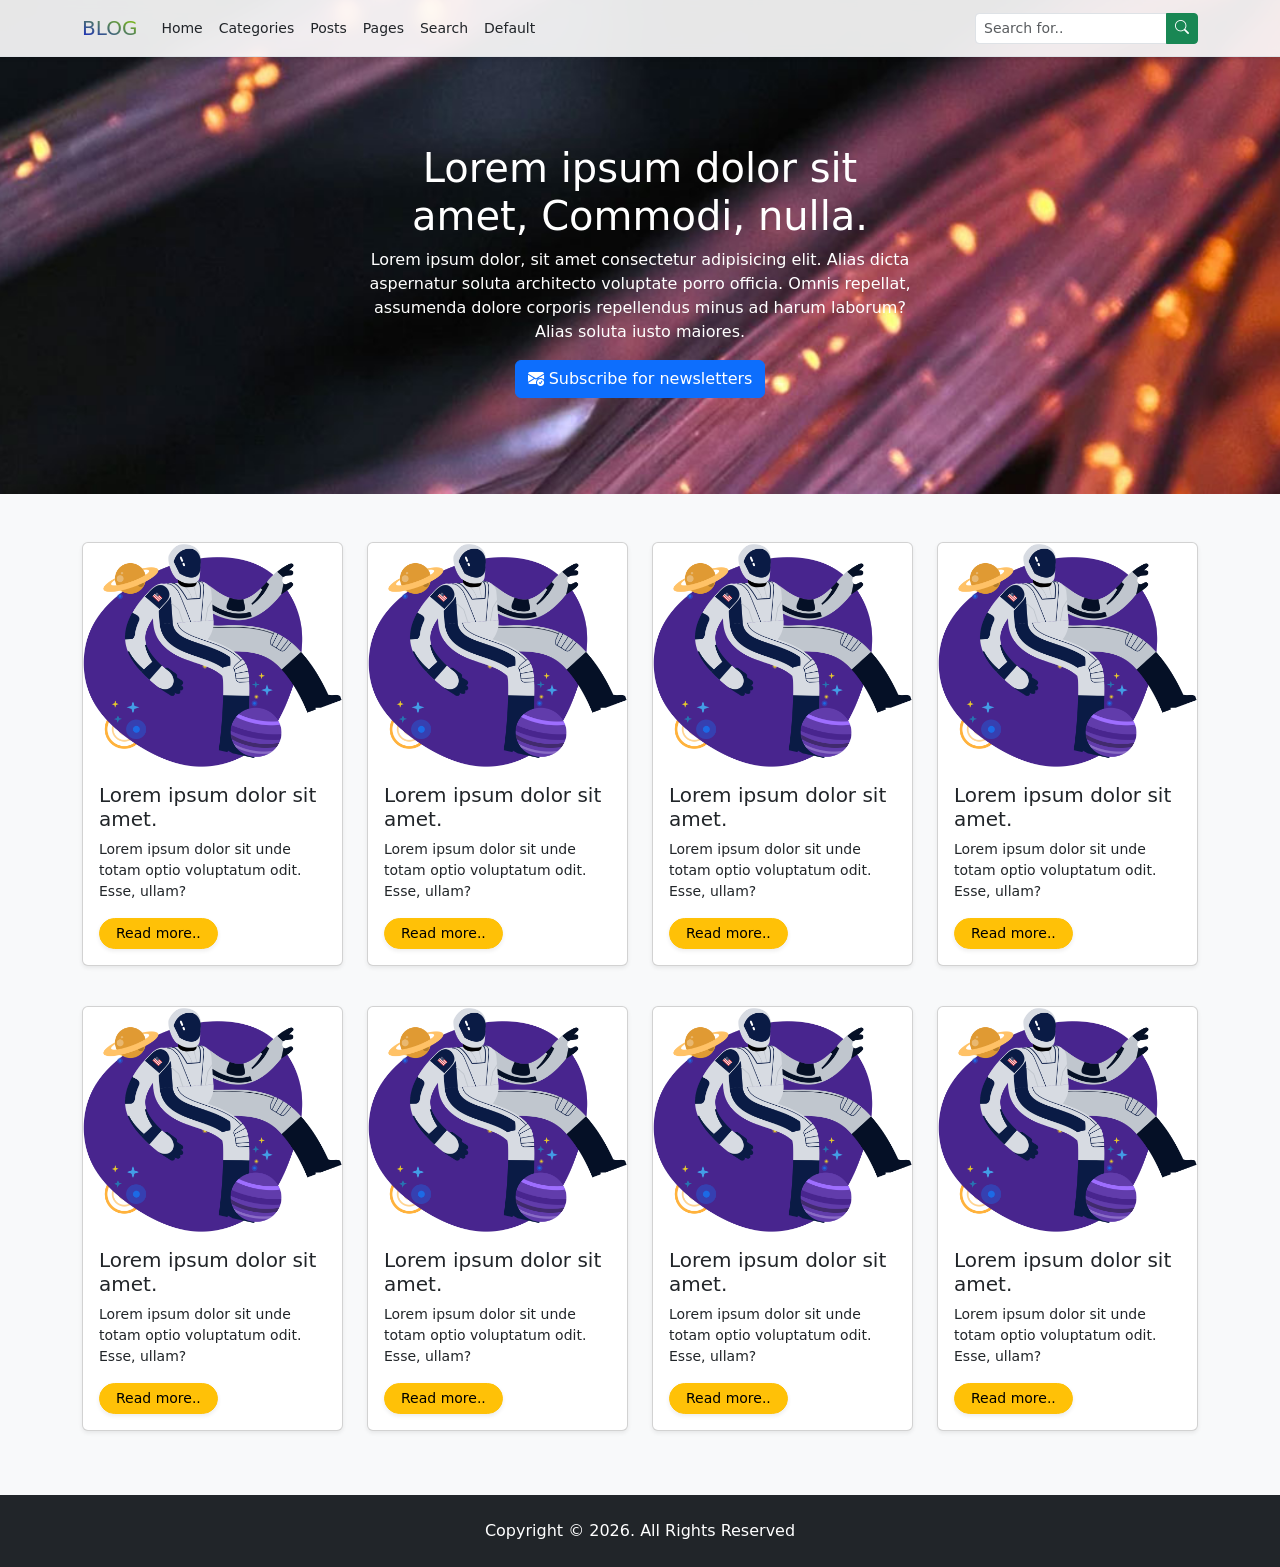
==== commit 5edc52b6: "fixed the photo path" ====
--- a/index.html
+++ b/index.html
@@ -86,91 +86,91 @@
         <div class="row g-4">
             <div class="col-md-3">
                 <div class="card shadow-sm mb-3">
-                    <img src="/blog-app/img/p.png" alt="Post Image">
-                    <div class="card-body">
-                        <h3 class="fs-5">Lorem ipsum dolor sit amet.</h3>
-                        <p class="small fw-light">Lorem ipsum dolor sit  unde totam optio voluptatum odit. Esse, ullam?</p>
-                        <a href="#" class="btn btn-sm btn-warning rounded-pill shadow-sm px-3">
-                            Read more..
-                        </a>
-                    </div>
-                </div>
-            </div>
-            <div class="col-md-3">
-                <div class="card shadow-sm mb-3">
-                    <img src="img/p.png" alt="Post Image">
-                    <div class="card-body">
-                        <h3 class="fs-5">Lorem ipsum dolor sit amet.</h3>
-                        <p class="small fw-light">Lorem ipsum dolor sit  unde totam optio voluptatum odit. Esse, ullam?</p>
-                        <a href="#" class="btn btn-sm btn-warning rounded-pill shadow-sm px-3">
-                            Read more..
-                        </a>
-                    </div>
-                </div>
-            </div>
-            <div class="col-md-3">
-                <div class="card shadow-sm mb-3">
-                    <img src="/blog-app/img/p.png" alt="Post Image">
-                    <div class="card-body">
-                        <h3 class="fs-5">Lorem ipsum dolor sit amet.</h3>
-                        <p class="small fw-light">Lorem ipsum dolor sit  unde totam optio voluptatum odit. Esse, ullam?</p>
-                        <a href="#" class="btn btn-sm btn-warning rounded-pill shadow-sm px-3">
-                            Read more..
-                        </a>
-                    </div>
-                </div>
-            </div>
-            <div class="col-md-3">
-                <div class="card shadow-sm mb-3">
-                    <img src="/blog-app/img/p.png" alt="Post Image">
-                    <div class="card-body">
-                        <h3 class="fs-5">Lorem ipsum dolor sit amet.</h3>
-                        <p class="small fw-light">Lorem ipsum dolor sit  unde totam optio voluptatum odit. Esse, ullam?</p>
-                        <a href="#" class="btn btn-sm btn-warning rounded-pill shadow-sm px-3">
-                            Read more..
-                        </a>
-                    </div>
-                </div>
-            </div>
-            <div class="col-md-3">
-                <div class="card shadow-sm mb-3">
-                    <img src="/blog-app/img/p.png" alt="Post Image">
-                    <div class="card-body">
-                        <h3 class="fs-5">Lorem ipsum dolor sit amet.</h3>
-                        <p class="small fw-light">Lorem ipsum dolor sit  unde totam optio voluptatum odit. Esse, ullam?</p>
-                        <a href="#" class="btn btn-sm btn-warning rounded-pill shadow-sm px-3">
-                            Read more..
-                        </a>
-                    </div>
-                </div>
-            </div>
-            <div class="col-md-3">
-                <div class="card shadow-sm mb-3">
-                    <img src="/blog-app/img/p.png" alt="Post Image">
-                    <div class="card-body">
-                        <h3 class="fs-5">Lorem ipsum dolor sit amet.</h3>
-                        <p class="small fw-light">Lorem ipsum dolor sit  unde totam optio voluptatum odit. Esse, ullam?</p>
-                        <a href="#" class="btn btn-sm btn-warning rounded-pill shadow-sm px-3">
-                            Read more..
-                        </a>
-                    </div>
-                </div>
-            </div>
-            <div class="col-md-3">
-                <div class="card shadow-sm mb-3">
-                    <img src="/blog-app/img/p.png" alt="Post Image">
-                    <div class="card-body">
-                        <h3 class="fs-5">Lorem ipsum dolor sit amet.</h3>
-                        <p class="small fw-light">Lorem ipsum dolor sit  unde totam optio voluptatum odit. Esse, ullam?</p>
-                        <a href="#" class="btn btn-sm btn-warning rounded-pill shadow-sm px-3">
-                            Read more..
-                        </a>
-                    </div>
-                </div>
-            </div>
-            <div class="col-md-3">
-                <div class="card shadow-sm mb-3">
-                    <img src="/blog-app/img/p.png" alt="Post Image">
+                    <img src="img/p.png" alt="Post Image">
+                    <div class="card-body">
+                        <h3 class="fs-5">Lorem ipsum dolor sit amet.</h3>
+                        <p class="small fw-light">Lorem ipsum dolor sit  unde totam optio voluptatum odit. Esse, ullam?</p>
+                        <a href="#" class="btn btn-sm btn-warning rounded-pill shadow-sm px-3">
+                            Read more..
+                        </a>
+                    </div>
+                </div>
+            </div>
+            <div class="col-md-3">
+                <div class="card shadow-sm mb-3">
+                    <img src="img/p.png" alt="Post Image">
+                    <div class="card-body">
+                        <h3 class="fs-5">Lorem ipsum dolor sit amet.</h3>
+                        <p class="small fw-light">Lorem ipsum dolor sit  unde totam optio voluptatum odit. Esse, ullam?</p>
+                        <a href="#" class="btn btn-sm btn-warning rounded-pill shadow-sm px-3">
+                            Read more..
+                        </a>
+                    </div>
+                </div>
+            </div>
+            <div class="col-md-3">
+                <div class="card shadow-sm mb-3">
+                    <img src="img/p.png" alt="Post Image">
+                    <div class="card-body">
+                        <h3 class="fs-5">Lorem ipsum dolor sit amet.</h3>
+                        <p class="small fw-light">Lorem ipsum dolor sit  unde totam optio voluptatum odit. Esse, ullam?</p>
+                        <a href="#" class="btn btn-sm btn-warning rounded-pill shadow-sm px-3">
+                            Read more..
+                        </a>
+                    </div>
+                </div>
+            </div>
+            <div class="col-md-3">
+                <div class="card shadow-sm mb-3">
+                    <img src="img/p.png" alt="Post Image">
+                    <div class="card-body">
+                        <h3 class="fs-5">Lorem ipsum dolor sit amet.</h3>
+                        <p class="small fw-light">Lorem ipsum dolor sit  unde totam optio voluptatum odit. Esse, ullam?</p>
+                        <a href="#" class="btn btn-sm btn-warning rounded-pill shadow-sm px-3">
+                            Read more..
+                        </a>
+                    </div>
+                </div>
+            </div>
+            <div class="col-md-3">
+                <div class="card shadow-sm mb-3">
+                    <img src="img/p.png" alt="Post Image">
+                    <div class="card-body">
+                        <h3 class="fs-5">Lorem ipsum dolor sit amet.</h3>
+                        <p class="small fw-light">Lorem ipsum dolor sit  unde totam optio voluptatum odit. Esse, ullam?</p>
+                        <a href="#" class="btn btn-sm btn-warning rounded-pill shadow-sm px-3">
+                            Read more..
+                        </a>
+                    </div>
+                </div>
+            </div>
+            <div class="col-md-3">
+                <div class="card shadow-sm mb-3">
+                    <img src="img/p.png" alt="Post Image">
+                    <div class="card-body">
+                        <h3 class="fs-5">Lorem ipsum dolor sit amet.</h3>
+                        <p class="small fw-light">Lorem ipsum dolor sit  unde totam optio voluptatum odit. Esse, ullam?</p>
+                        <a href="#" class="btn btn-sm btn-warning rounded-pill shadow-sm px-3">
+                            Read more..
+                        </a>
+                    </div>
+                </div>
+            </div>
+            <div class="col-md-3">
+                <div class="card shadow-sm mb-3">
+                    <img src="img/p.png" alt="Post Image">
+                    <div class="card-body">
+                        <h3 class="fs-5">Lorem ipsum dolor sit amet.</h3>
+                        <p class="small fw-light">Lorem ipsum dolor sit  unde totam optio voluptatum odit. Esse, ullam?</p>
+                        <a href="#" class="btn btn-sm btn-warning rounded-pill shadow-sm px-3">
+                            Read more..
+                        </a>
+                    </div>
+                </div>
+            </div>
+            <div class="col-md-3">
+                <div class="card shadow-sm mb-3">
+                    <img src="img/p.png" alt="Post Image">
                     <div class="card-body">
                         <h3 class="fs-5">Lorem ipsum dolor sit amet.</h3>
                         <p class="small fw-light">Lorem ipsum dolor sit  unde totam optio voluptatum odit. Esse, ullam?</p>
